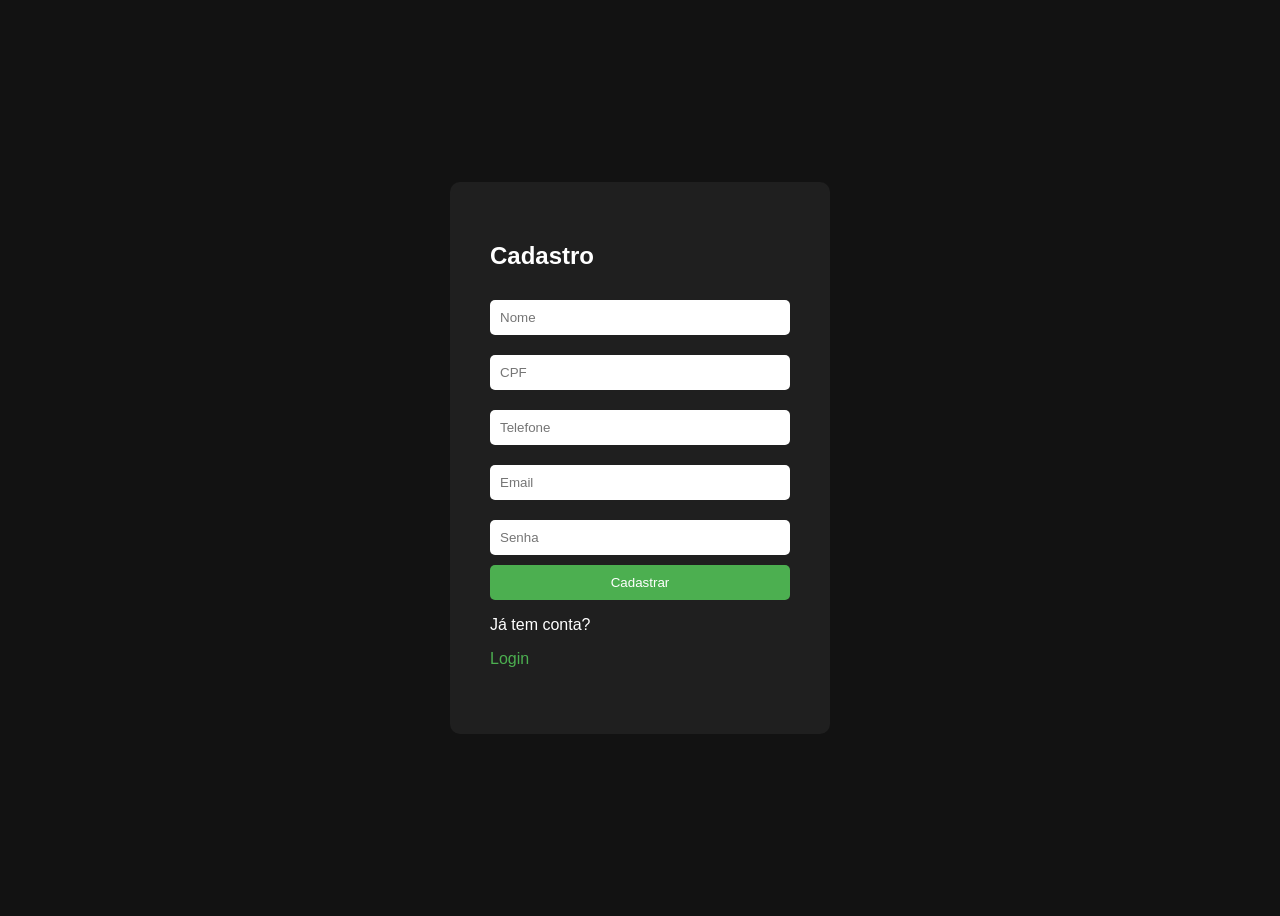
==== cadastro.html @ 60fa1324 "primeiro commit" ====
<!DOCTYPE html>
<html lang="pt-br">

<head>

<meta charset="UTF-8">
<title>Cadastro</title>

<link rel="stylesheet" href="css/style.css">

</head>

<body>

<div class="container">

<h2>Cadastro</h2>

<input type="text" id="nome" placeholder="Nome">

<input type="text" id="cpf" placeholder="CPF">

<input type="text" id="telefone" placeholder="Telefone">

<input type="email" id="email" placeholder="Email">

<input type="password" id="senha" placeholder="Senha">

<button onclick="cadastrar()">Cadastrar</button>

<p>Já tem conta?</p>
<a href="login.html">Login</a>

<p id="msg"></p>

</div>

<script type="module" src="js/script.js"></script>

</body>
</html>
---- css/style.css ----
body{

font-family:Arial;
background:#121212;
color:white;

display:flex;
justify-content:center;
align-items:center;

height:100vh;

}

.container{

background:#1f1f1f;

padding:40px;

border-radius:10px;

width:300px;

display:flex;
flex-direction:column;

}

input{

margin:10px 0;

padding:10px;

border:none;

border-radius:5px;

}

button{

padding:10px;

background:#4CAF50;

color:white;

border:none;

border-radius:5px;

cursor:pointer;

}

button:hover{

background:#45a049;

}

a{

color:#4CAF50;

text-decoration:none;

}

#msg{

margin-top:10px;

color:red;

}
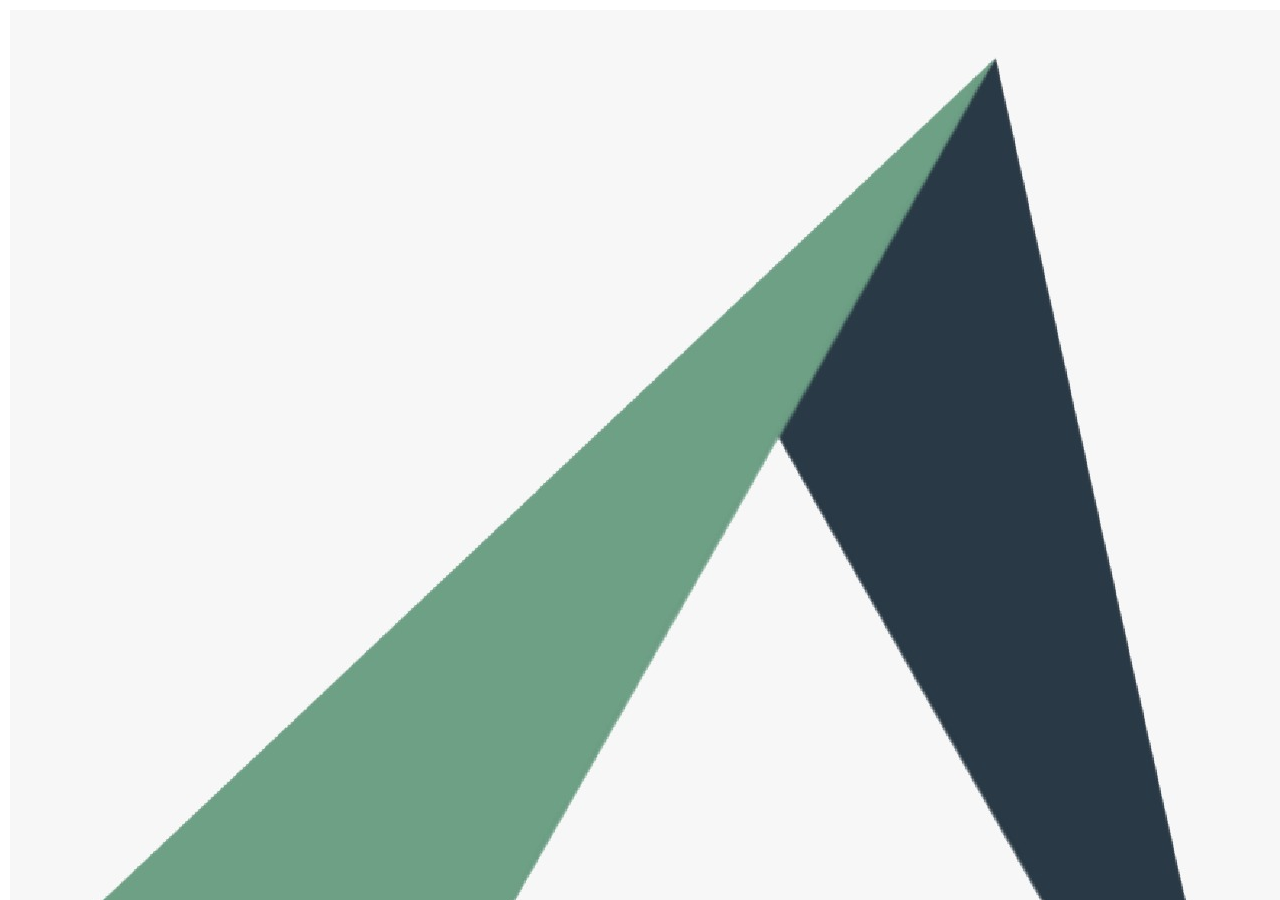
==== commit 0657b597: "primeiro commit" ====
--- a/cadastro.html
+++ b/cadastro.html
@@ -1,6 +1,6 @@
 <!DOCTYPE html>
 <html lang="pt-br">
-
+ <img src="ic_logo.png" alt="Logo do sistema" class="logo">
 <head>
 
 <meta charset="UTF-8">
@@ -31,8 +31,6 @@
 <p>Já tem conta?</p>
 <a href="login.html">Login</a>
 
-<p id="msg"></p>
-
 </div>
 
 <script type="module" src="js/script.js"></script>
--- a/css/style.css
+++ b/css/style.css
@@ -1,78 +1,131 @@
+:root{
+  --bg: #ffffff;
+  --card: #2C3E50;
+  --border: rgba(44,62,80,.25);
+  --text: #ffffff;
+  --muted: #6FA389;
+  --primary: #6FA389;
+  --primaryHover: #5b8a74;
+  --accent: #D4C75A;
+  --danger: #ff6a6a;
+  --radius: 16px;
+}
+
+*{ box-sizing: border-box; }
+
+html, body{
+  height: 100%;
+}
+
 body{
+  margin: 0;
+  font-family: system-ui, -apple-system, Segoe UI, Roboto, Arial;
+  color: var(--text);
+  background: var(--bg);
 
-font-family:Arial;
-background:#121212;
-color:white;
+  min-height: 100svh;
+  display: flex;
+  align-items: center;
+  justify-content: center;
 
-display:flex;
-justify-content:center;
-align-items:center;
-
-height:100vh;
-
+  padding: clamp(14px, 2vw, 32px);
+  padding-top: clamp(64px, 10vw, 90px);
 }
 
 .container{
+  width: min(420px, 100%);
+  background: var(--card);
+  border: 1px solid var(--border);
+  border-radius: var(--radius);
 
-background:#1f1f1f;
+  padding: clamp(16px, 2.2vw, 26px);
 
-padding:40px;
+  box-shadow: 0 18px 60px rgba(0,0,0,.15);
+}
 
-border-radius:10px;
-
-width:300px;
-
-display:flex;
-flex-direction:column;
-
+h2{
+  margin: 0 0 14px;
+  font-size: clamp(20px, 2.2vw, 24px);
+  letter-spacing: .2px;
+  color: var(--accent);
 }
 
 input{
+  width: 100%;
+  margin: 10px 0;
+  padding: 12px 12px;
+  border: 1px solid var(--border);
+  border-radius: 12px;
+  background: rgba(255,255,255,.08);
+  color: var(--text);
+  outline: none;
+}
 
-margin:10px 0;
+input::placeholder{
+  color: rgba(255,255,255,.6);
+}
 
-padding:10px;
-
-border:none;
-
-border-radius:5px;
-
+input:focus{
+  border-color: var(--primary);
+  box-shadow: 0 0 0 4px rgba(111,163,137,.25);
 }
 
 button{
-
-padding:10px;
-
-background:#4CAF50;
-
-color:white;
-
-border:none;
-
-border-radius:5px;
-
-cursor:pointer;
-
+  width: 100%;
+  margin-top: 6px;
+  padding: 12px 14px;
+  background: var(--primary);
+  color: white;
+  border: none;
+  border-radius: 12px;
+  cursor: pointer;
+  font-weight: 700;
+  transition: transform .12s ease, background .12s ease;
 }
 
 button:hover{
-
-background:#45a049;
-
+  background: var(--primaryHover);
+  transform: translateY(-1px);
 }
 
 a{
+  display: inline-block;
+  margin-top: 6px;
+  color: var(--accent);
+  text-decoration: none;
+  font-weight: 600;
+}
 
-color:#4CAF50;
+a:hover{
+  text-decoration: underline;
+}
 
-text-decoration:none;
-
+p{
+  margin: 10px 0 0;
+  color: #d1d5db;
+  line-height: 1.4;
 }
 
 #msg{
+  margin-top: 12px;
+  padding: 10px 12px;
+  border-radius: 12px;
+  border: 1px solid var(--border);
+  background: rgba(255,255,255,.08);
+  color: var(--danger);
+  word-break: break-word;
+}
 
-margin-top:10px;
+.logo{
+  position: fixed;
+  top: clamp(5px, 1vw, 10px);
+  left: clamp(5px, 1vw, 10px);
+  width: clamp(28 px, 5vw, 55px);
+  height: auto;
+  z-index: 10;
+}
 
-color:red;
-
+@media (max-width: 380px){
+  input{ padding: 11px; }
+  button{ padding: 11px 12px; }
 }
